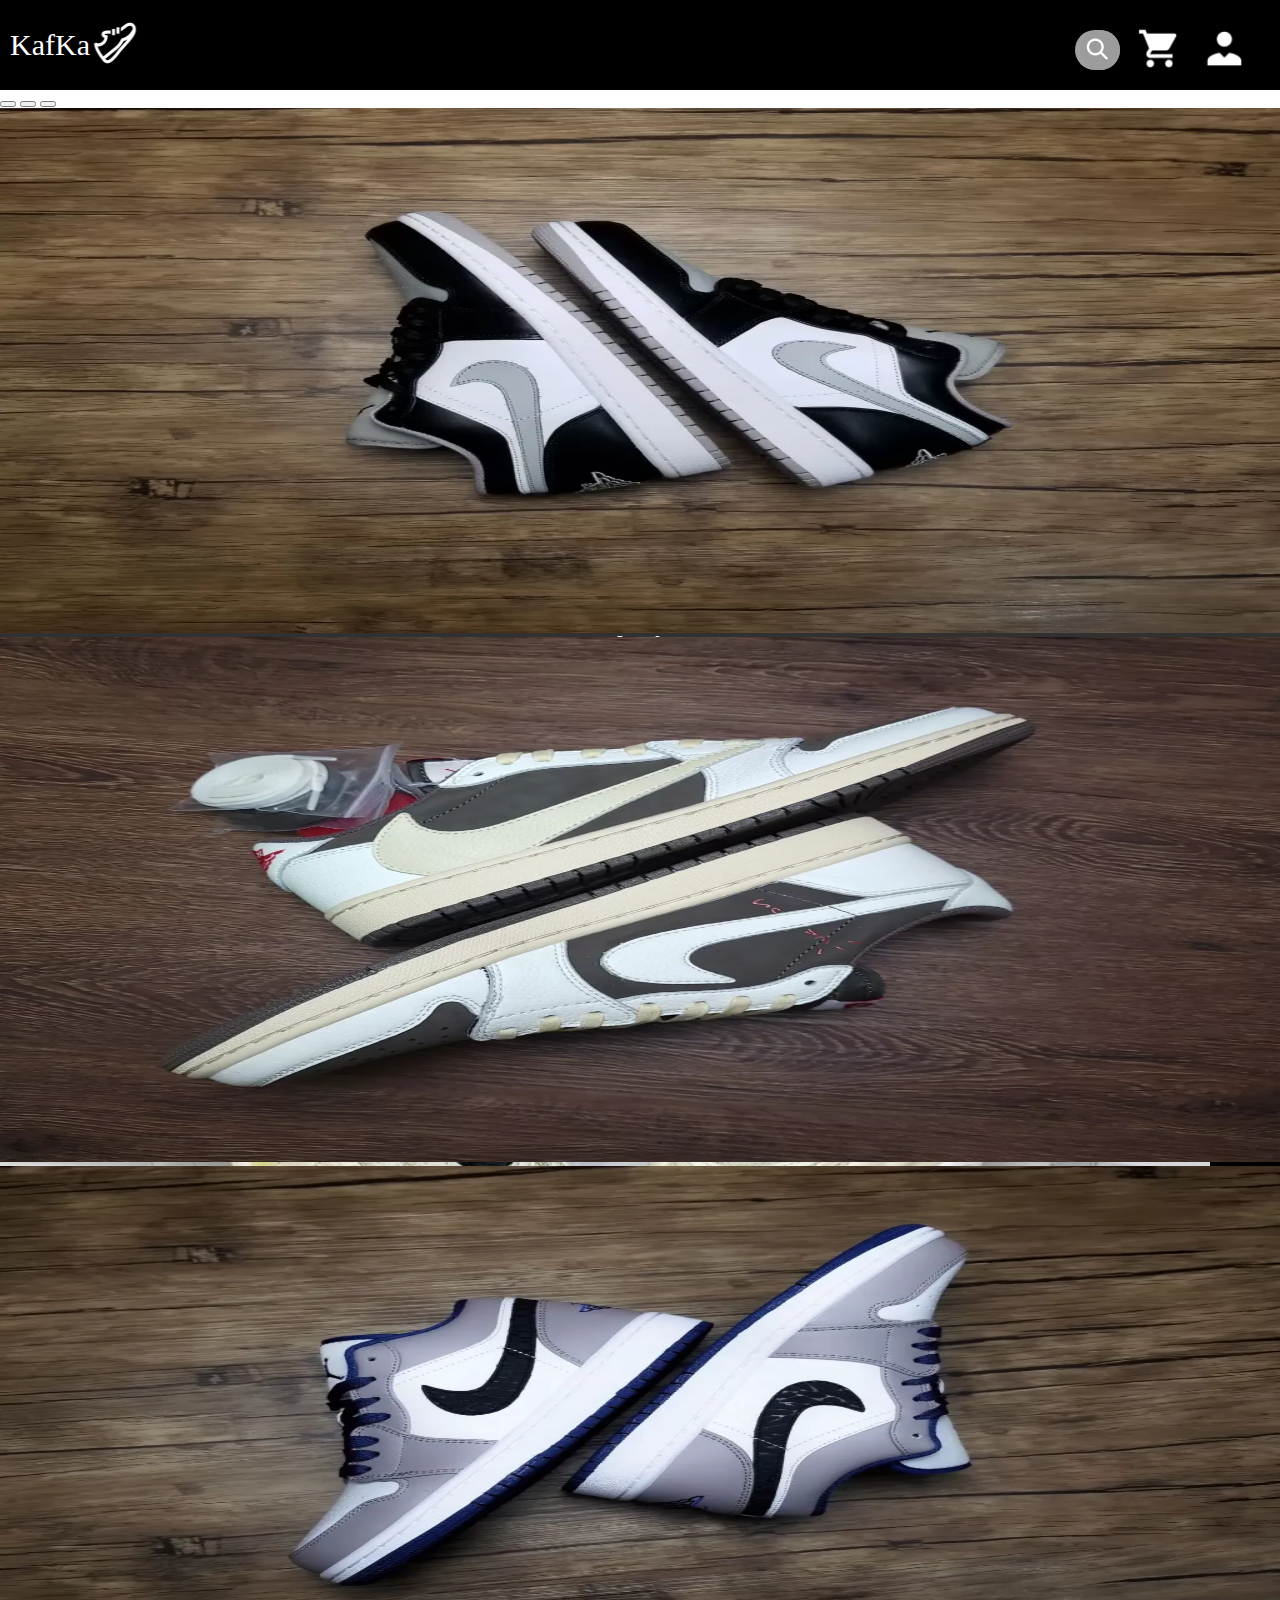
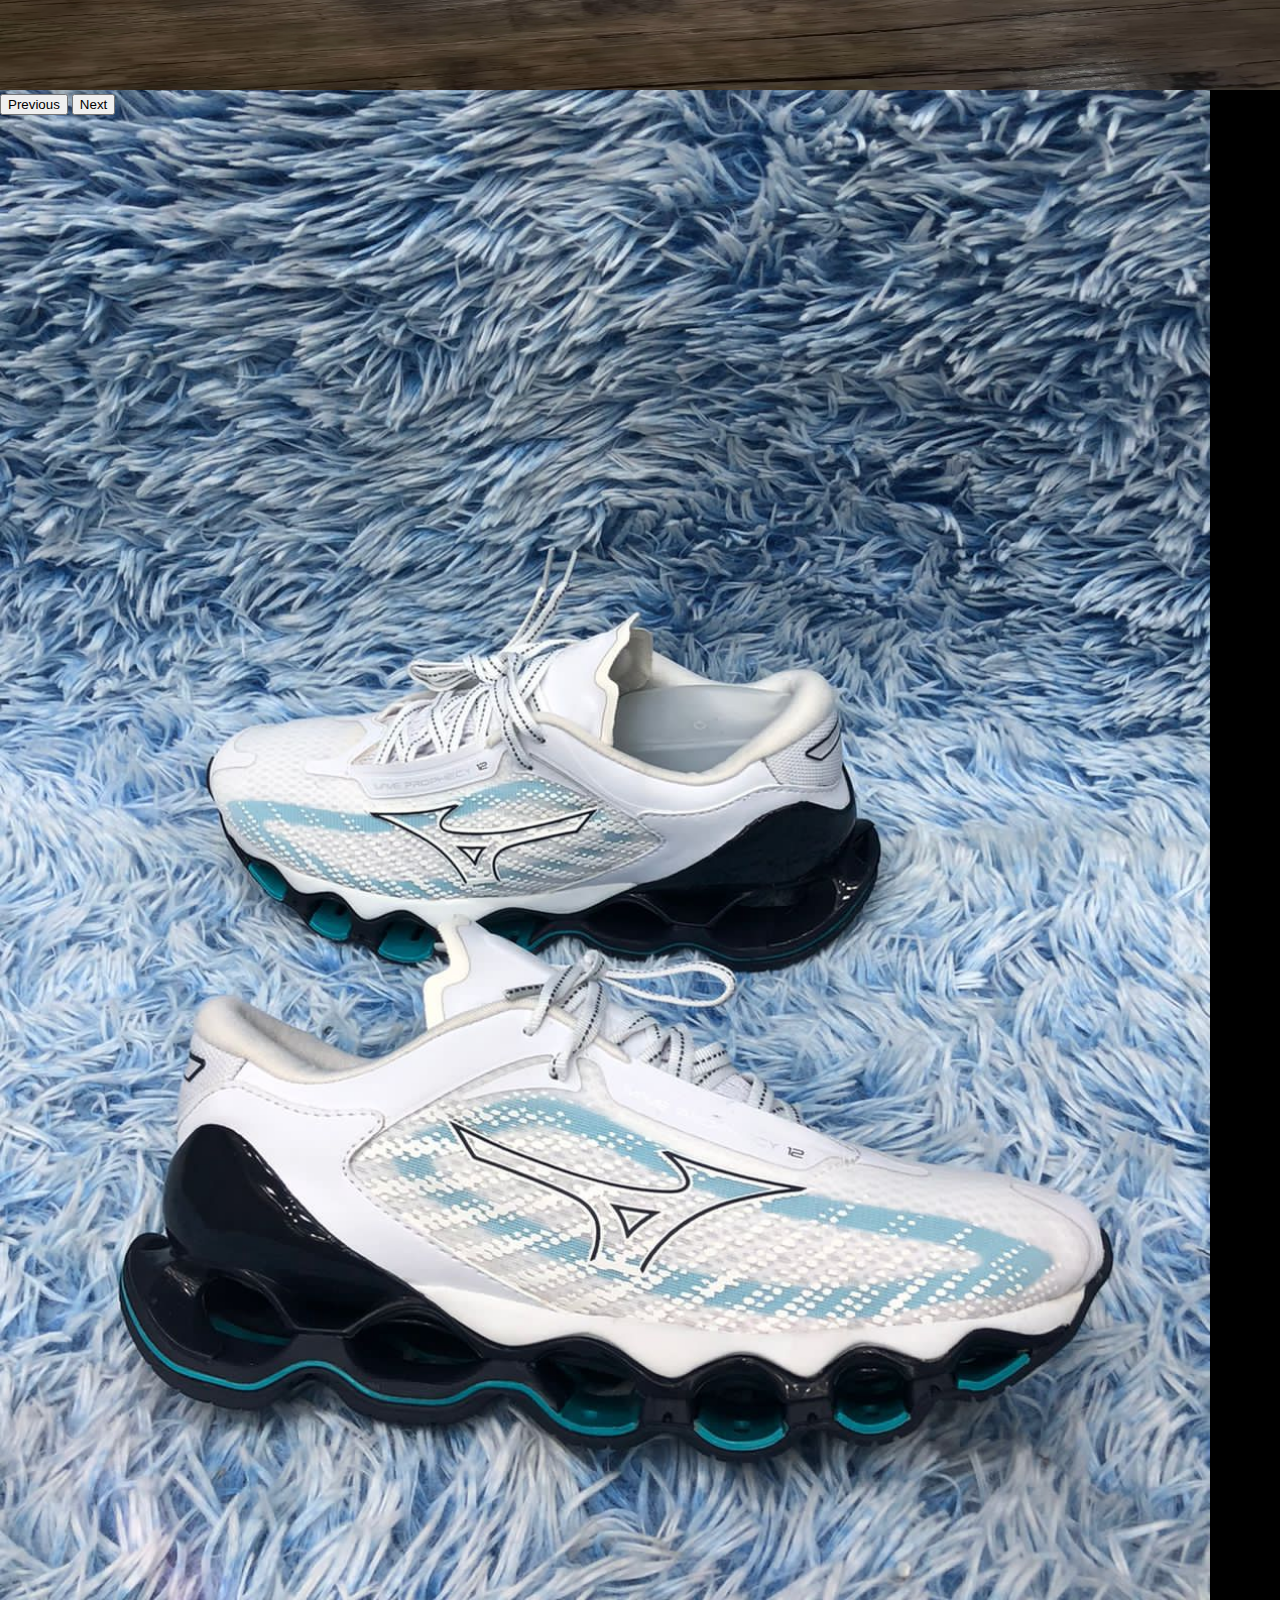
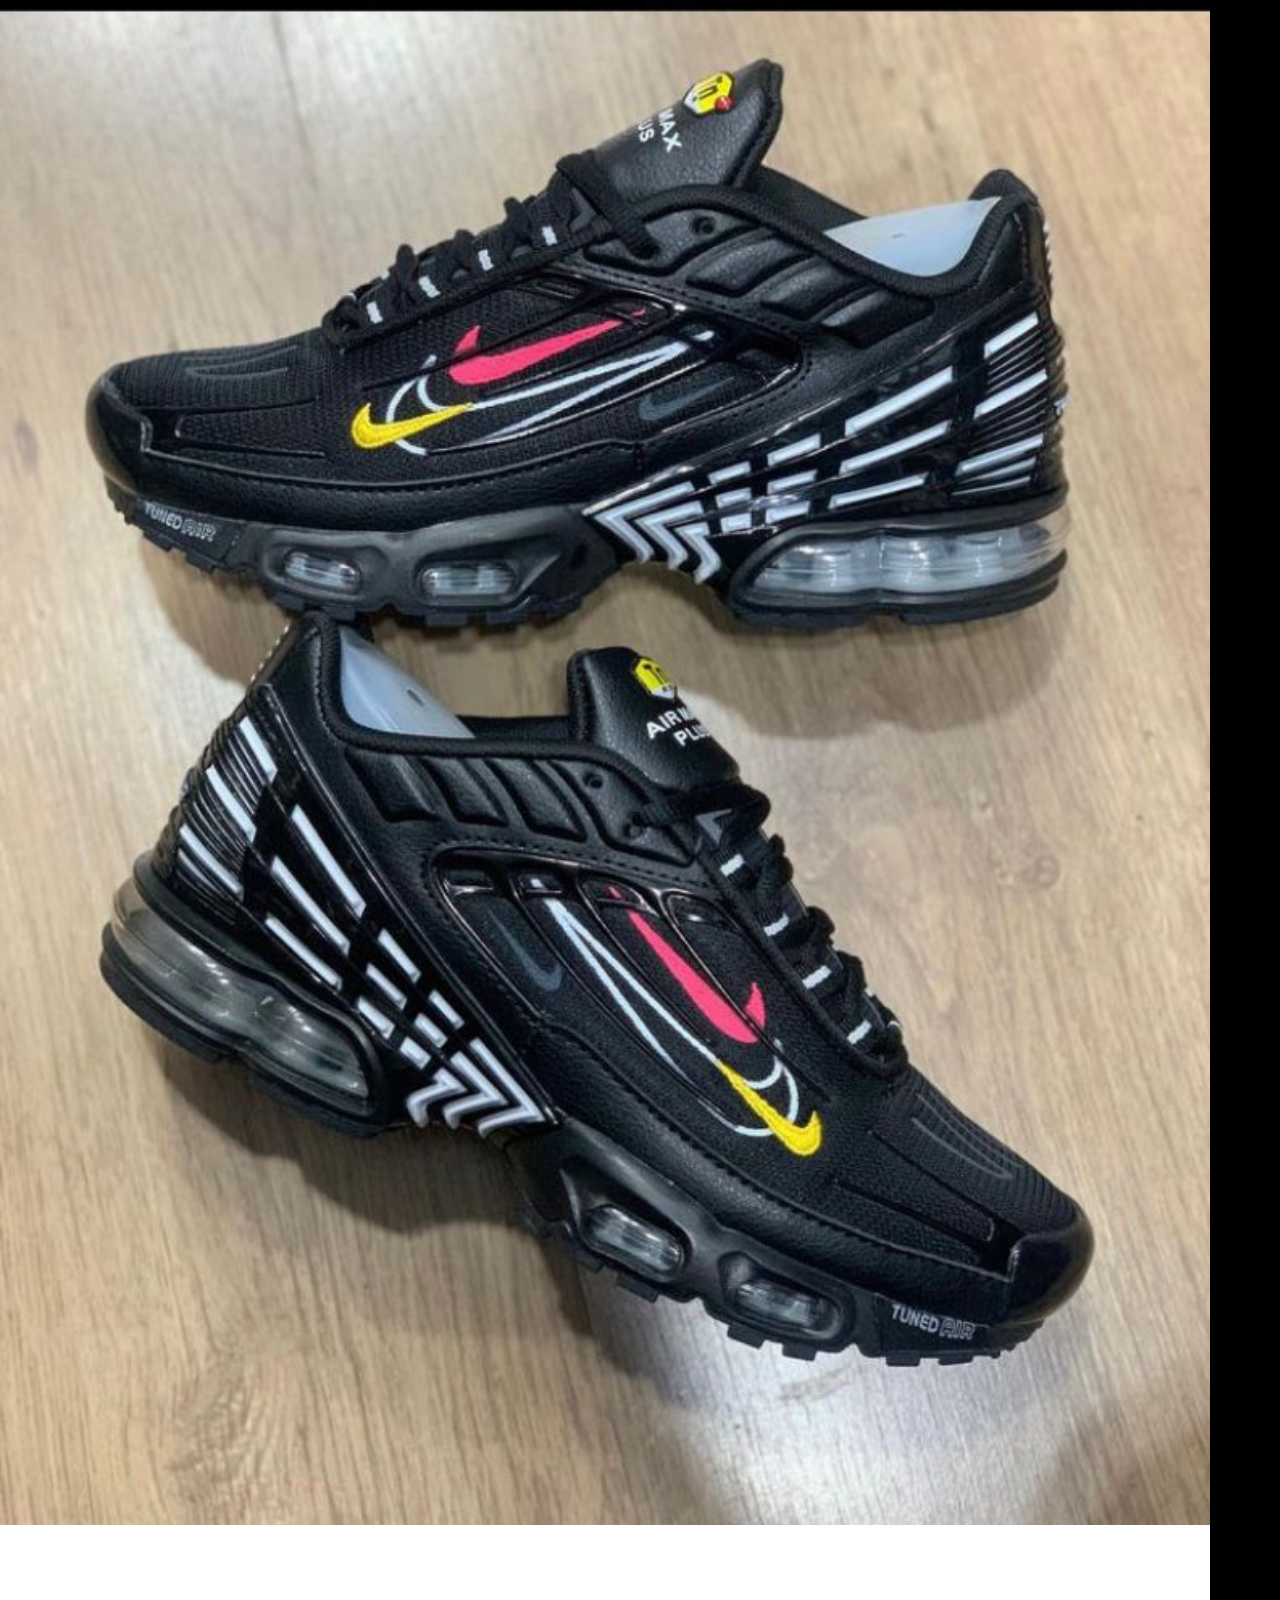
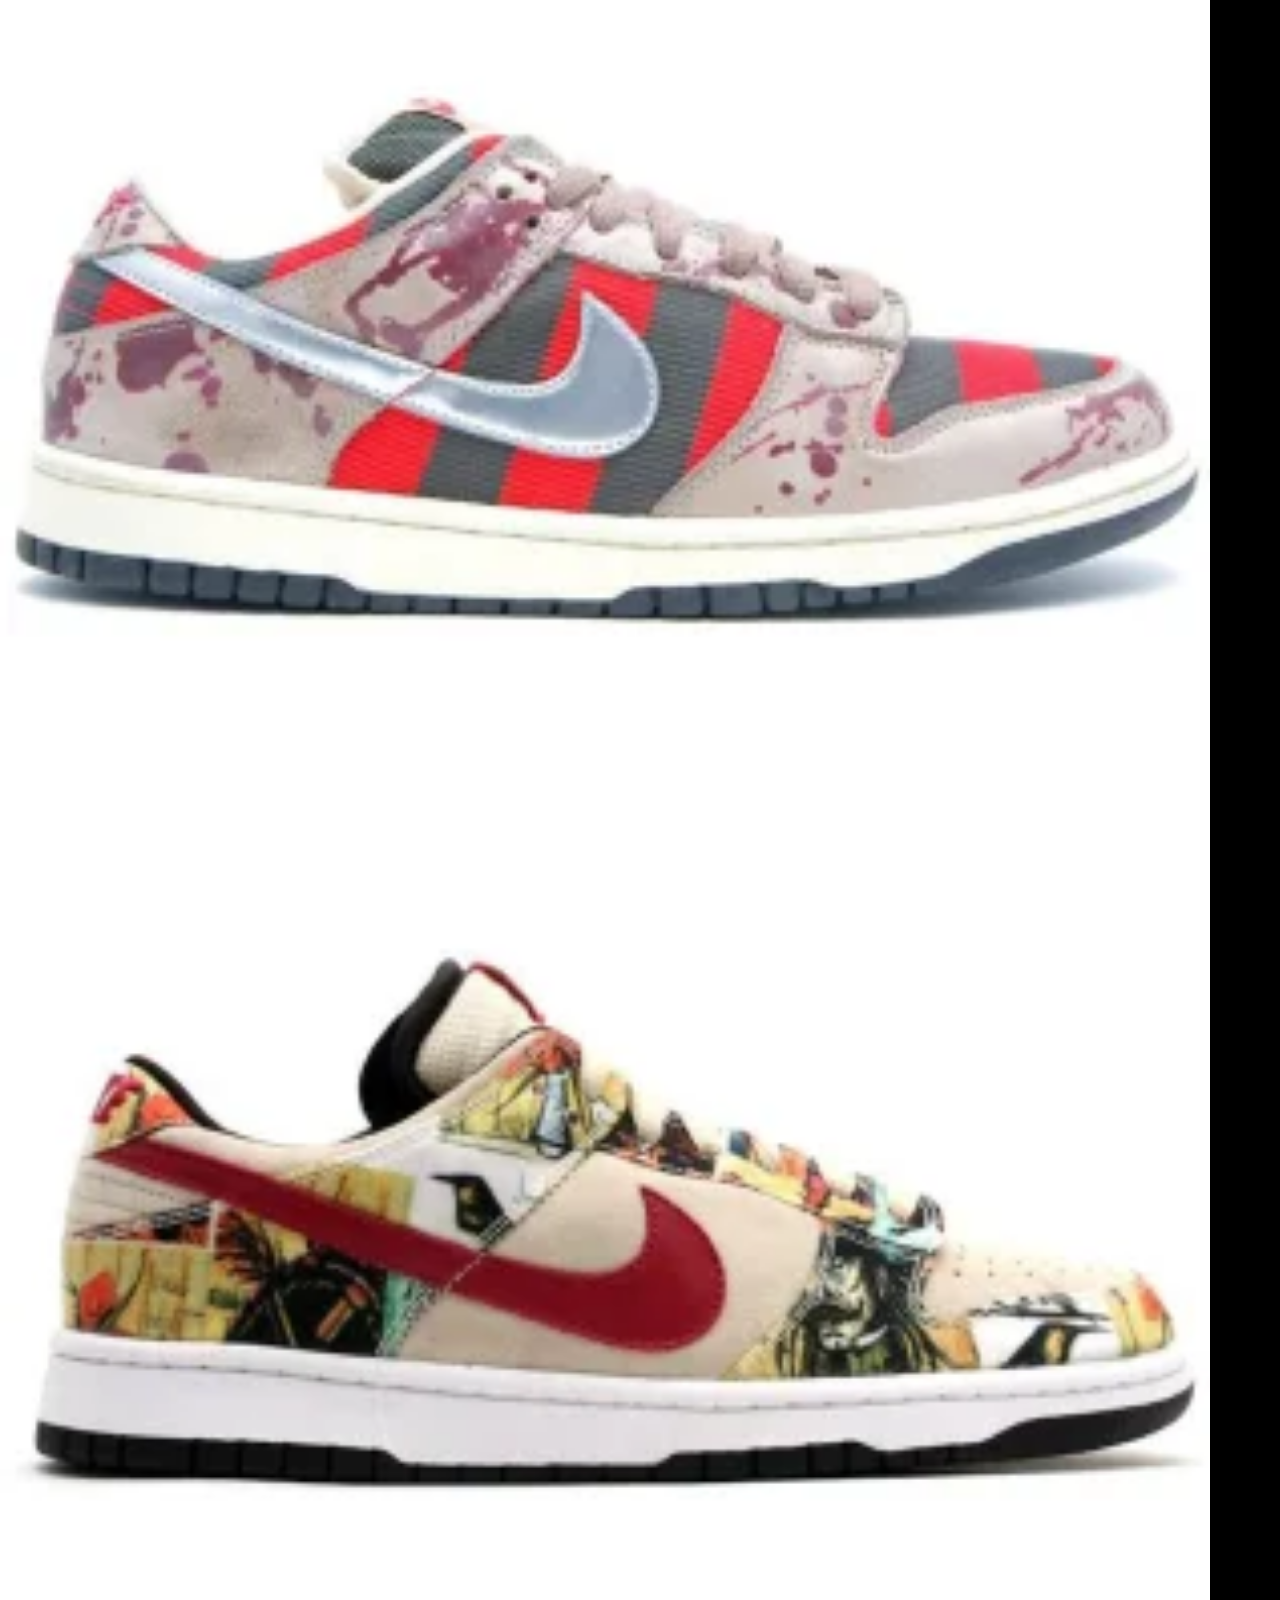
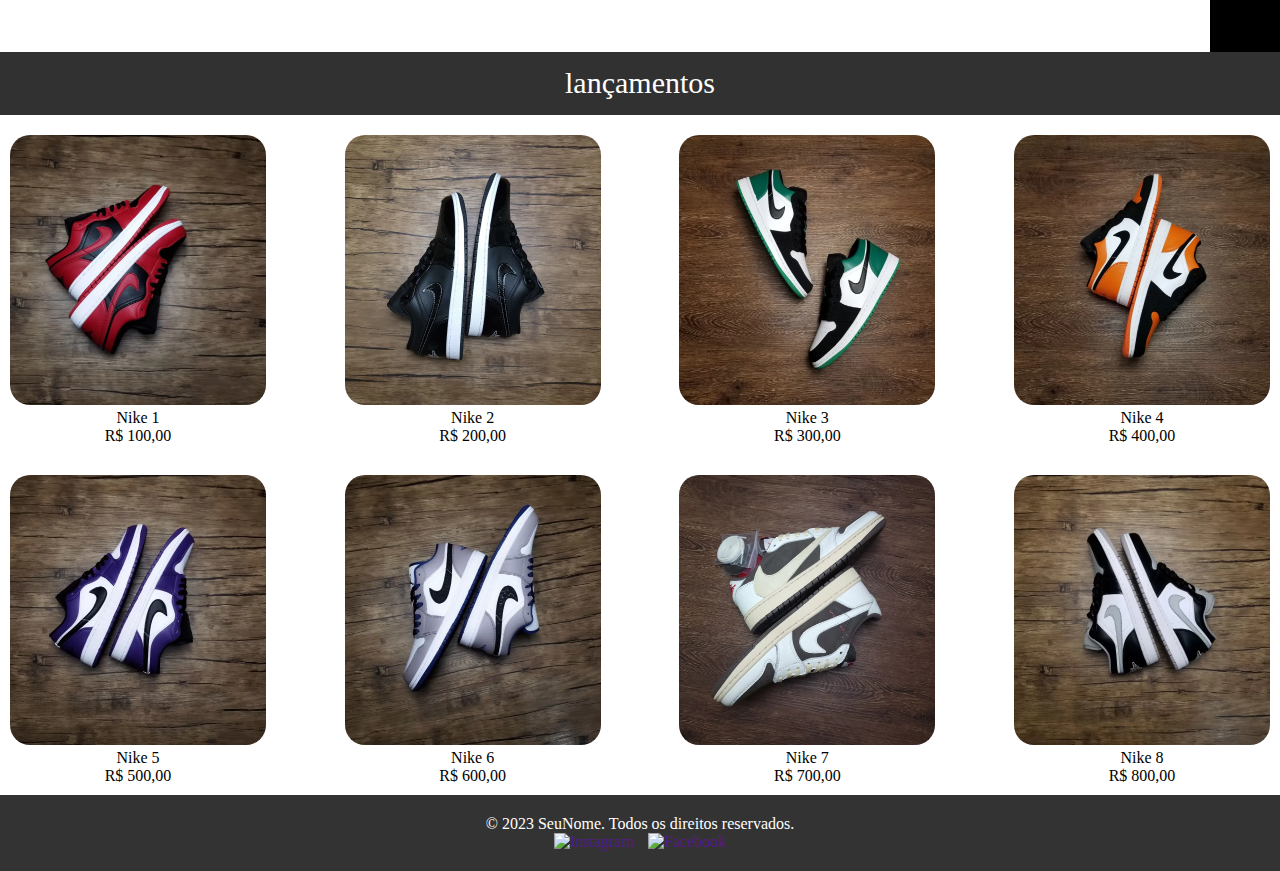
==== index.html @ 76c40743 "name" ====
<!DOCTYPE html>
<html lang="en">

<head>
    <meta charset="UTF-8">
    <meta name="viewport" content="width=device-width, initial-scale=1.0">
    <link rel="stylesheet" href="all/languages/CSS/style.css">
    <link href="https://cdn.jsdelivr.net/npm/bootstrap@5.3.2/dist/css/bootstrap.min.css" rel="stylesheet"
        integrity="sha384-T3c6CoIi6uLrA9TneNEoa7RxnatzjcDSCmG1MXxSR1GAsXEV/Dwwykc2MPK8M2HN" crossorigin="anonymous">
    <title>KafKa</title>
</head>

<body>
    <header>
        <!--Nav-->
        <nav>
            <section class="TituLogo">
                <div class="tittle">
                    <h1>
                        <a href="Index.html">
                            <span class="spanKafKa">KafKa</span>
                        </a>
                    </h1>
                </div>

                <div class="logo">
                    <img src="all/Images/logo.png" alt="Imagem-Logo">
                </div>
            </section>

            <section class="icons">
                <div class="box-busca">
                    <div class="search-box">
                        <form method="post" action="#">
                            <input type="text" class="search-box-input" name="busca" placeholder="Faça sua Pesquisa...">
                            <i class="search-box-button"><i class="search-box-icone icon icon-search"></i><img
                                    src="all/Images/Search.png" alt="" id="search-icon"></i>
                        </form>
                    </div>
                </div>

                <div class="shopping-cart">
                    <img src="all/Images/Shopping Cart.png" alt="">
                </div>
                <div class="profile">
                    <img src="all/Images/Account.png" alt="">
                </div>

            </section>
        </nav>
    </header>


    <main>
        <!--Main-repartido em 3-->

        <!--carrosel-->
        <section class="Main-part1">
            <div id="carouselExampleCaptions" class="carousel slide" data-bs-ride="carousel">
                <div class="carousel-indicators">
                    <button type="button" data-bs-target="#carouselExampleCaptions" data-bs-slide-to="0" class="active"
                        aria-current="true" aria-label="Slide 1"></button>
                    <button type="button" data-bs-target="#carouselExampleCaptions" data-bs-slide-to="1"
                        aria-label="Slide 2"></button>
                    <button type="button" data-bs-target="#carouselExampleCaptions" data-bs-slide-to="2"
                        aria-label="Slide 3"></button>
                </div>
                <div class="carousel-inner">
                    <div class="carousel-item active">
                        <img src="all/Images/tenis-card-lançamento/b52640f1.webp" class="d-block w-100" alt="...">
                    </div>
                    <div class="carousel-item">
                        <img src="all/Images/tenis-card-lançamento/ab01a7da.webp" class="d-block w-100" alt="...">
                    </div>
                    <div class="carousel-item">
                        <img src="all/Images/tenis-card-lançamento/6eb53519.webp" class="d-block w-100" alt="...">
                    </div>
                </div>
                <button class="carousel-control-prev" type="button" data-bs-target="#carouselExampleCaptions"
                    data-bs-slide="prev">
                    <span class="carousel-control-prev-icon" aria-hidden="true"></span>
                    <span class="visually-hidden">Previous</span>
                </button>
                <button class="carousel-control-next" type="button" data-bs-target="#carouselExampleCaptions"
                    data-bs-slide="next">
                    <span class="carousel-control-next-icon" aria-hidden="true"></span>
                    <span class="visually-hidden">Next</span>
                </button>
            </div>

            <div class="titulo-categoria">
                <i>
                    coleções
                </i>
            </div>
        </section>

        <!--cards Categoria-->
        <section class="Main-part-2">
            <div class="card-group">
                <div class="card">
                    <img src="all/Images/tenis/especiais/WhatsApp Image 2023-11-29 at 06.52.03.jpeg" class="card-img"
                        alt="...">
                    <div class="card-body">
                        <button class="botao text-center"><a href="">Veja mais!</a></button>
                    </div>
                </div>
                <div class="card">
                    <img src="all/Images/tenis/especiais/WhatsApp Image 2023-11-29 at 06.52.02 (2).jpeg"
                        class="card-img" alt="...">
                    <div class="card-body">
                        <button class="botao text-center"><a href="">Veja mais!</a></button>
                    </div>
                </div>
                <div class="card">
                    <img src="all/Images/tenis/especiais/WhatsApp Image 2023-11-29 at 06.52.02.jpeg" class="card-img"
                        alt="...">
                    <div class="card-body">
                        <button class="botao text-center"><a href="">Veja mais!</a></button>
                    </div>
                </div>
                <div class="card">
                    <img src="all/Images/tenis/unicos/unico2.webp" class="card-img" alt="...">
                    <div class="card-body">
                        <button class="botao text-center"><a href="">Veja mais!</a></button>
                    </div>
                </div>
                <div class="card">
                    <img src="all/Images/tenis/unicos/unico1.webp" class="card-img" alt="...">
                    <div class="card-body">
                        <button class="botao text-center"><a href="">Veja mais!</a></button>
                    </div>
                </div>
            </div>

            <div class="titulo-categoria">
                <i>
                    lançamentos
                </i>
            </div>

        </section>

        <!--cards-->
        <div class="main-part-3">
            <div class="card-slides">
                <div class="card-slide">
                  <img src="all/Images/tenis-card-lançamento/0399d91a.webp" alt="Imagem 1">
                  <h2>Nike 1</h2>
                  <i>R$ 100,00</i>
                </div>
                <div class="card-slide">
                  <img src="all/Images/tenis-card-lançamento/050ac62a.webp" alt="Imagem 2">
                  <h2>Nike 2</h2>
                  <i>R$ 200,00</i>
                </div>
                <div class="card-slide">
                  <img src="all/Images/tenis-card-lançamento/44566642.webp" alt="Imagem 3">
                  <h2>Nike 3</h2>
                  <i>R$ 300,00</i>
                </div>
                <div class="card-slide">
                  <img src="all/Images/tenis-card-lançamento/4f11c631.webp" alt="Imagem 4">
                  <h2>Nike 4</h2>
                  <i>R$ 400,00</i>
                </div>
              </div>
            
              <div class="card-slides">
                <div class="card-slide">
                  <img src="all/Images/tenis-card-lançamento/6e05e0b3.webp" alt="Imagem 5">
                  <h2>Nike 5</h2>
                  <i>R$ 500,00</i>
                </div>
                <div class="card-slide">
                  <img src="all/Images/tenis-card-lançamento/6eb53519.webp" alt="Imagem 6">
                  <h2>Nike 6</h2>
                  <i>R$ 600,00</i>
                </div>
                <div class="card-slide">
                  <img src="all/Images/tenis-card-lançamento/ab01a7da.webp" alt="Imagem 7">
                  <h2>Nike 7</h2>
                  <i>R$ 700,00</i>
                </div>
                <div class="card-slide">
                  <img src="all/Images/tenis-card-lançamento/b52640f1.webp" alt="Imagem 8">
                  <h2>Nike 8</h2>
                  <i>R$ 800,00</i>
                </div>
              </div>

              <footer class="site-footer">
                <div class="container">
                  <div class="footer-content">
                    <p>&copy; 2023 SeuNome. Todos os direitos reservados.</p>
                    <div class="social-links">
                      <a href="" target="_blank">
                        <img src="https://imgs.search.brave.com/a_bF_YPDcWOLlnEwEuBblxYcSy4CflGL6EE3lirmjMw/rs:fit:500:0:0/g:ce/aHR0cDovL3d3dy51/dGZwci5lZHUuYnIv/Y3Vyc29zL2Nvb3Jk/ZW5hY29lcy9zdHJp/Y3RvLXNlbnN1L3Bw/Z2N0YS1jdC9hcmVh/LWFjYWRlbWljYS9k/b2NlbnRlcy0xL2lt/YWdlbnNfZG9jZW50/ZXMvaW5zdGFncmFt/LWxvZ28tNi5wbmcv/QEBpbWFnZXMvaW1h/Z2UucG5n" alt="Instagram">
                      </a>
                      <a href="" target="_blank">
                        <img src="https://imgs.search.brave.com/jJCoPasn2serH2FU-dHJQycakDfaNS7AZ2vE_CuAUNg/rs:fit:860:0:0/g:ce/aHR0cHM6Ly90NC5m/dGNkbi5uZXQvanBn/LzA1LzMyLzIwLzAz/LzM2MF9GXzUzMjIw/MDM1NV9vZEtOOU91/M1dCNmlIV0pURklF/bEZ0SmJUdXpKc3BZ/Ni5qcGc" alt="Facebook">
                      </a>
                      <!-- Adicione mais links para outras redes sociais, se desejar -->
                    </div>
                  </div>
                </div>
              </footer>
        </div>

    </main>
</body>
<script src="https://cdn.jsdelivr.net/npm/bootstrap@5.3.2/dist/js/bootstrap.bundle.min.js"
    integrity="sha384-C6RzsynM9kWDrMNeT87bh95OGNyZPhcTNXj1NW7RuBCsyN/o0jlpcV8Qyq46cDfL"
    crossorigin="anonymous"></script>

<script src="all/languages/JS/javascript.js"></script>

</html>
---- all/languages/CSS/style.css ----
html, body, div, span, applet, object, iframe,
h1, h2, h3, h4, h5, h6, p, blockquote, pre,
a, abbr, acronym, address, big, cite, code,
del, dfn, em, img, ins, kbd, q, s, samp,
small, strike, strong, sub, sup, tt, var,
b, u, i, center,
dl, dt, dd, ol, ul, li,
fieldset, form, label, legend,
table, caption, tbody, tfoot, thead, tr, th, td,
article, aside, canvas, details, embed, 
figure, figcaption, footer, header, hgroup, 
menu, nav, output, ruby, section, summary,
time, mark, audio, video {
	margin: 0;
	padding: 0;
	border: 0;
	font-size: 100%;
	font: inherit;
	vertical-align: baseline;
}

body{
    width: 100vw;
    height: 100vh;
    overflow: hidden;
    overflow-y: auto;
}

header{
    background-color: black;
    height: 10vh;
    width: 100%;
    color: white;
}

nav{
    display: flex;
    justify-content: space-between;
    padding: 0 10px;
    height: 10vh;
}
/*nav logo*/

.TituLogo{
    display: grid;
    grid-auto-columns: 50% 50%;
}

.TituLogo, .icons{
    display: flex;
    align-items: center;
    justify-content: center;   
}

.tittle a{
    color: white;
    font-size: 30px;
    text-decoration: none;
}

.spanKaf, .spanKa {
    white-space: nowrap;
  }

  .logo img{
    height: 50px;
    width: 50px;
  }

/*Search-Bar*/
.box-busca{ 
    display: flex;
    flex-direction: column;
    justify-content: center;
    align-items: center;
}

.search-box-input::placeholder {
    color:#ffffff;
    opacity: 0.6;
}

.search-box form {
    display: flex;
    border-radius: 20px;
    background-color: #a0a0a0;
    height: 40px;
}

.search-box:hover .s.TituLogo, .icons{
    margin-top: 10px;    
}

.search-box-input {
    padding-left: 2em;
    padding-right:3em;
    width: 200px;
    overflow: hidden;
}

.search-box-input {
    outline: 0;
    font-size: 1.2em;
    color: #727272;
    width: 0;
    padding: 0;
    margin-left: 5px;
    border: none;
    background: none;
    transition: 1s;
}

.search-box-input::placeholder {
    color: #ffffff;
    opacity: 0.6;
    text-align: center;
  }

.search-box-button {
   display: flex;
   position: relative;
   border-radius: 50%;
   width: 40px;
   height: 40px;
   background-color: #9c9c9c;
   border: none;
   cursor: pointer;
   transition: .3s;
}

.search-box-button img{
    position: absolute;
    margin-top: 5px;
    left: -14px;
}

.search-box-button:active  {
    transform: scale(.85);
}

@media screen and (min-width: 400px){
    
    .search-box:hover .search-box-input {
        width: 360px;
    }
}

/*icons*/
.icons{
    display: flex;
    justify-content: end ;
    align-items: center;
    margin-right: 20px;
}

.shopping-cart img{
    height: 45px;
    width: auto;
}

.profile img{
    height: 45px;
    width: auto;
}

/*Mains*/
.Main-part1{
    display: flex;
    flex-direction: column;
    width: 100vw;
}

#carouselExampleCaptions{
    position: relative !important;
    width: 100vw !important ;
    height: 41vw;
    vertical-align: center !important;
}
.d-block{
    width: 100vw !important;
    height: 41vw !important;
}

@media screen and (max-width: 600px) {
    #carouselExampleCaptions{
        position: relative !important;
        width: 100vw !important ;
        height: 70vw;
        vertical-align: center !important;
    }
    .d-block{
        width: 100vw !important;
        height: 70vw !important;
    }
  }

.carousel h5, p{
    color: white;
}


.titulo-categoria{
    display: flex;
    justify-content: center;
    align-items: center;
    width: 100vw;
    height: 7vh;
    color: white;
    font-size: 30px;
    background-color: rgb(49, 49, 49);
}

.card{
    display: flex !important;
    align-items: center;
    background-color: black;
}

.button {
    display: flex !important;
    justify-content: center !important;
    align-items: flex-start;
}

.botao a {
    text-decoration: none;
    color: black;
}

.card-body{
    display: flex;
    justify-content: center;
    align-items: center;
}

.botao {
    background-color: transparent !important;border: 0;
    background-color: transparent;
}

.card img{
    width: 100%;
    height: 50%;
}

/*lançamentos*/

.card-slides {    
    margin-top: 10px;
    display: flex;
    justify-content: space-between;
  }
  
  .card-slide {
    padding: 10px;
    width: 20vw;
  }
  
  .card-slide img {
    border-radius: 20px;
    width: 20vw;
    height: 30vh;
  }
  
  .card-slide  {
    text-align: center;
  }

  @media (max-width: 768px) {
    .card-slides {    
        margin-top: 10px;
        display: flex;
        flex-direction: column ;
      }

    .card-slide{
        width: 100vw;
        margin-top: 20px;
    }

    .card-slide img {
        border-radius: 10px;
        width: 80vw;
        height: 50vh;
      }
}

.site-footer {
    background-color: #333;
    color: #fff;
    padding: 20px 0;
    text-align: center;
  }
  
  .site-footer p {
    margin: 0;
  }
  
  .social-links a {
    margin: 0 5px;
    text-decoration: none;
  }
  
  .social-links img {
    width: 30px;
    height: 30px;
  }
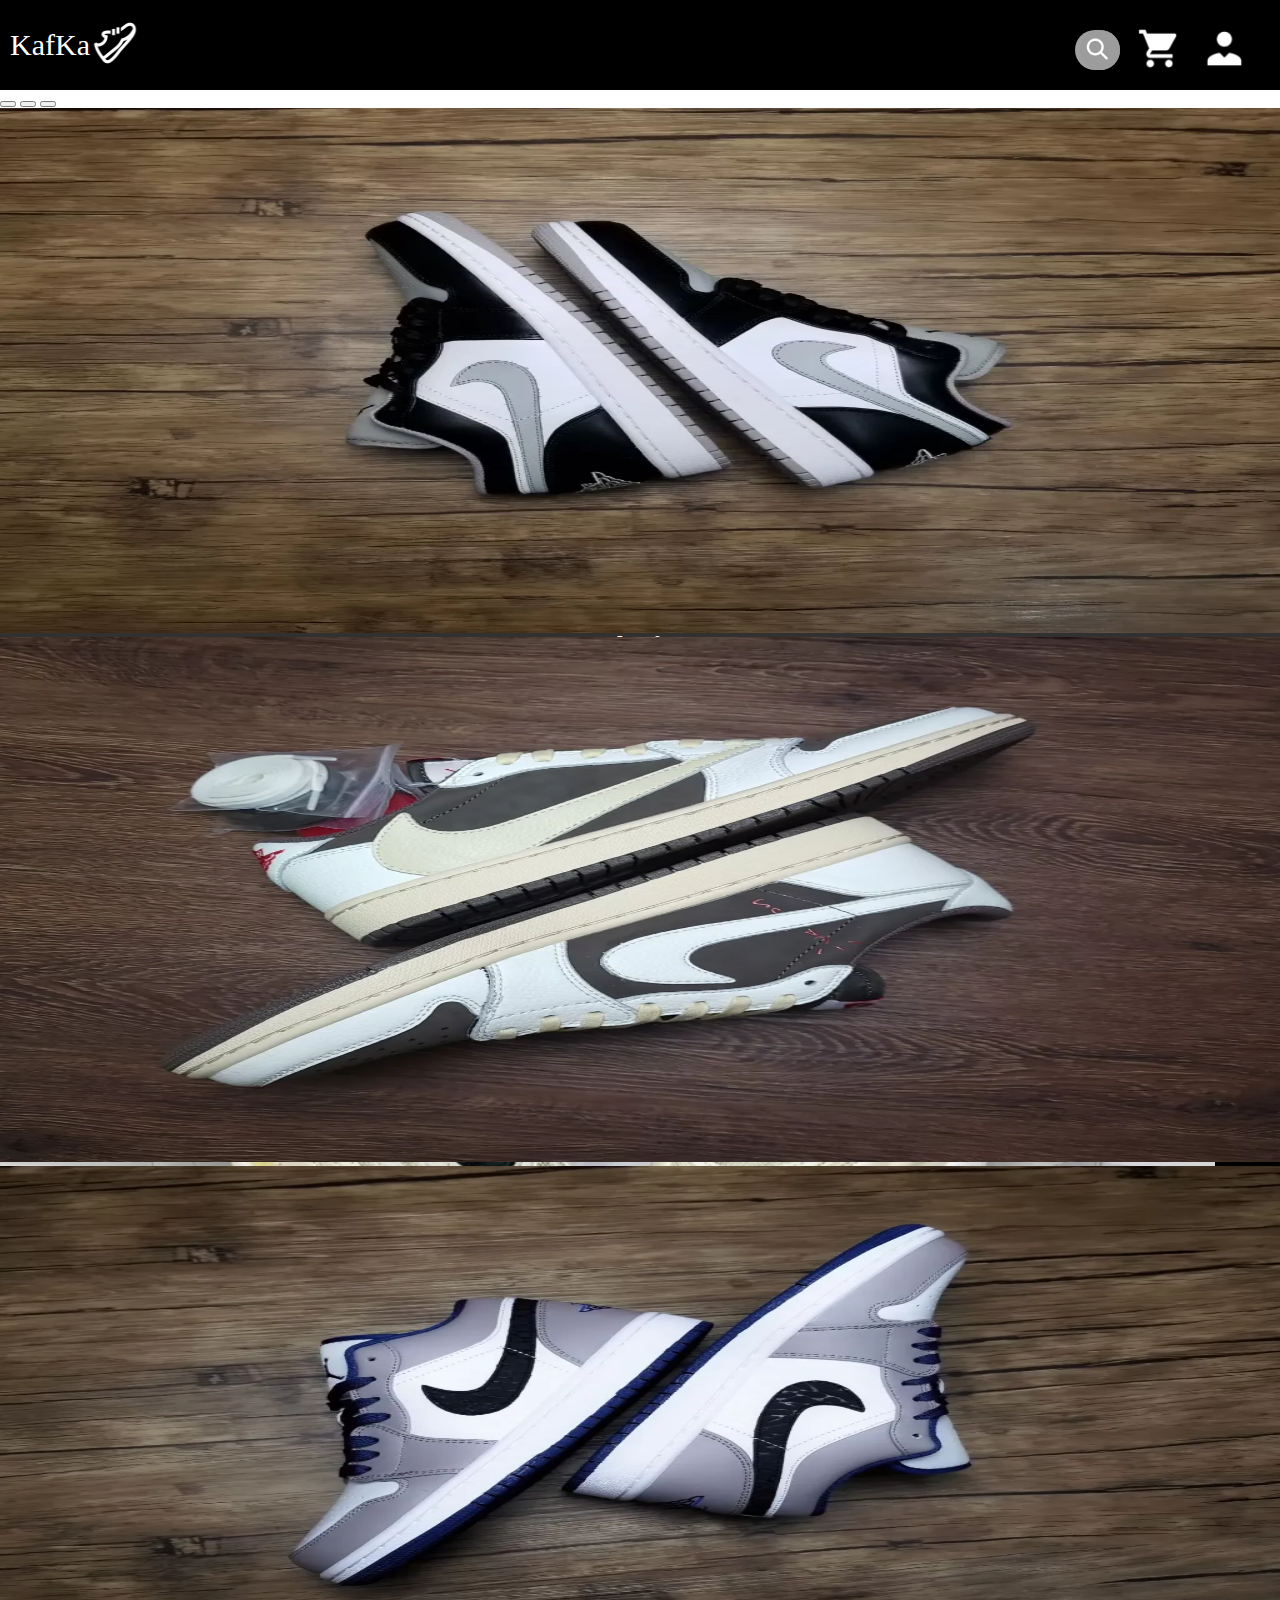
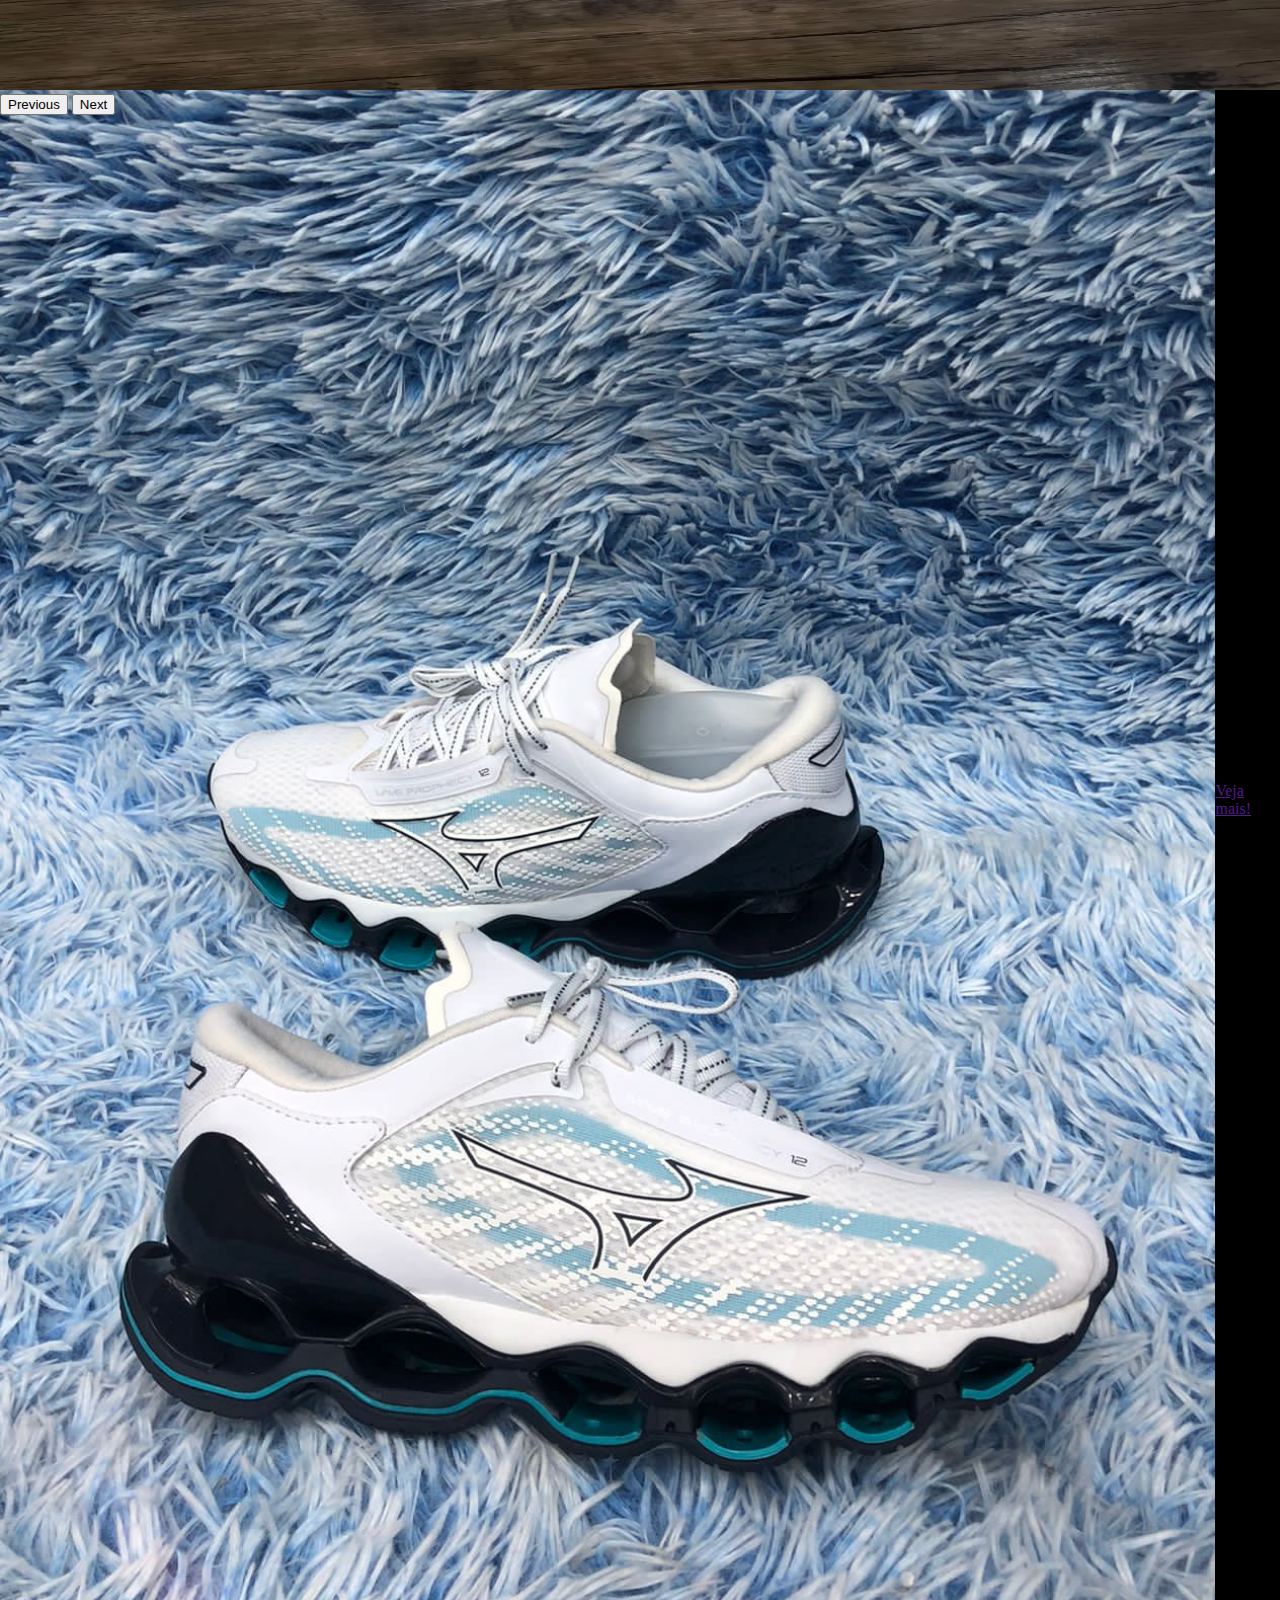
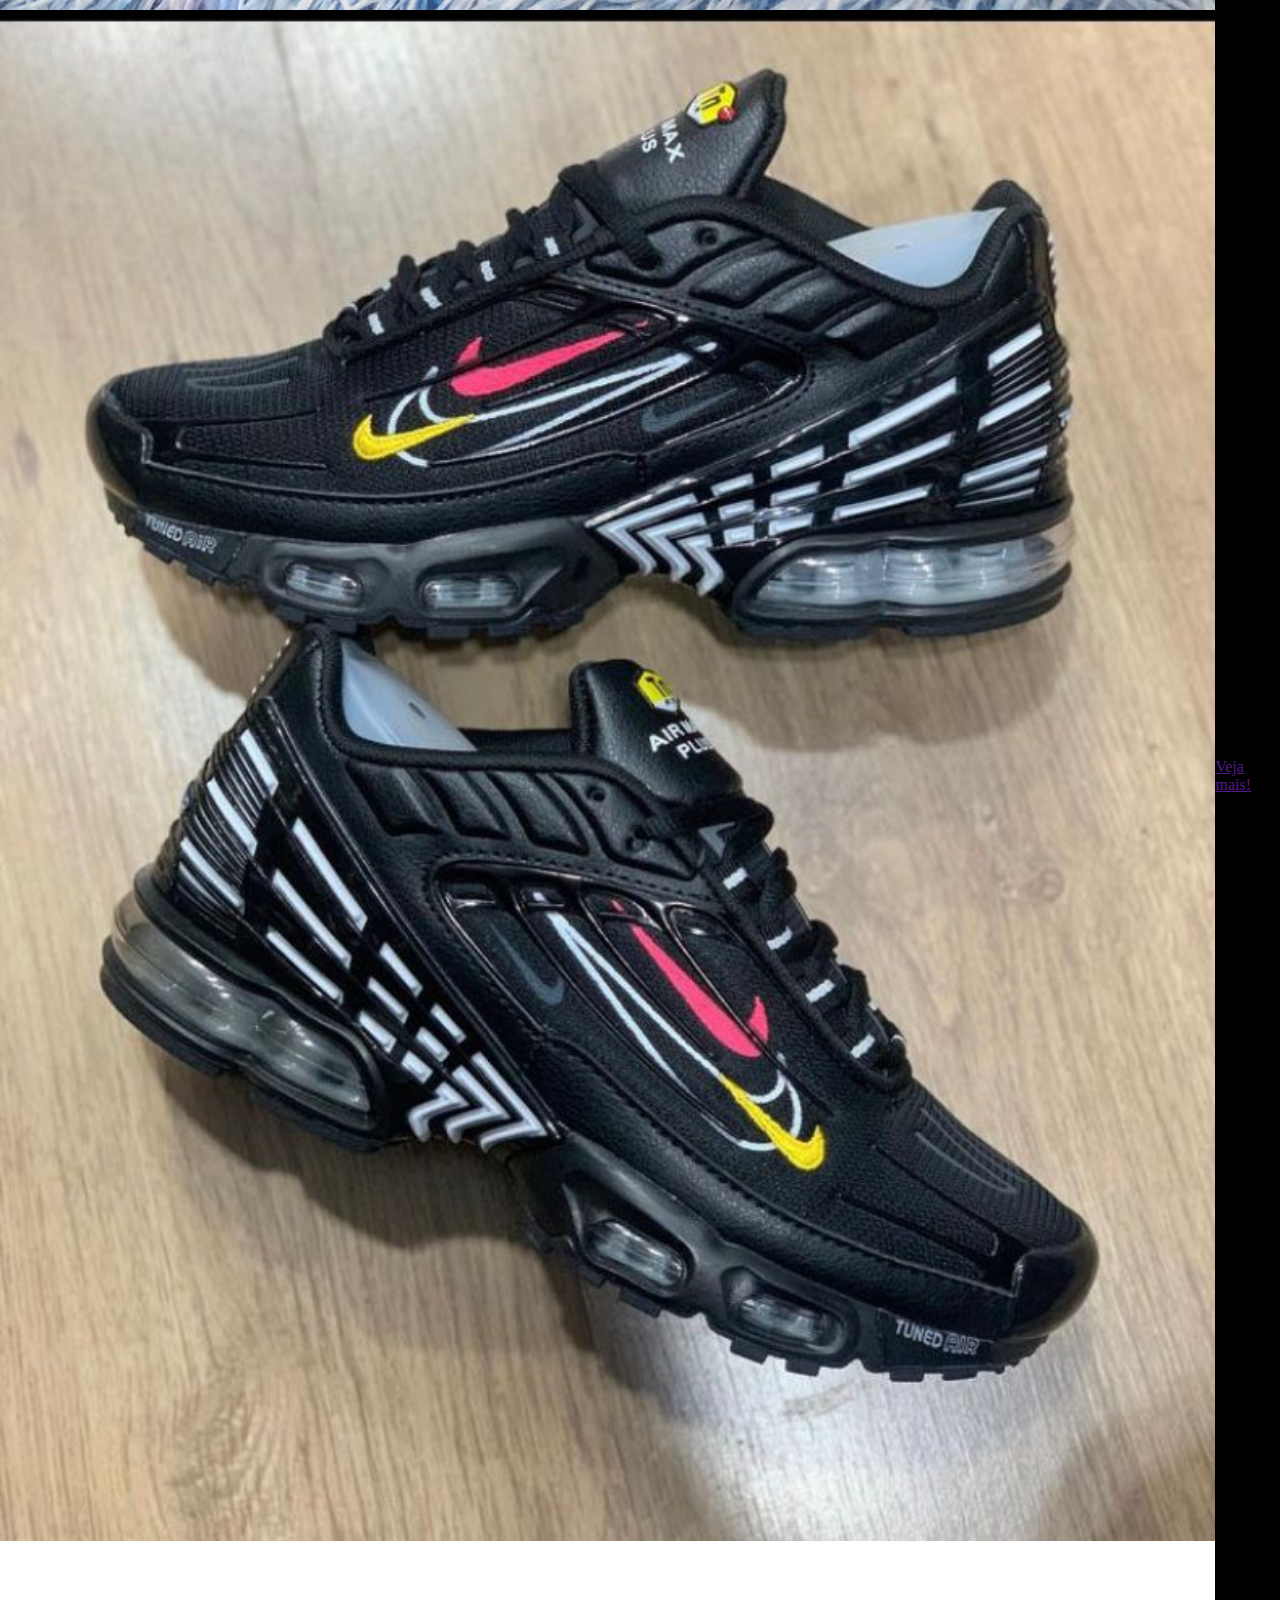
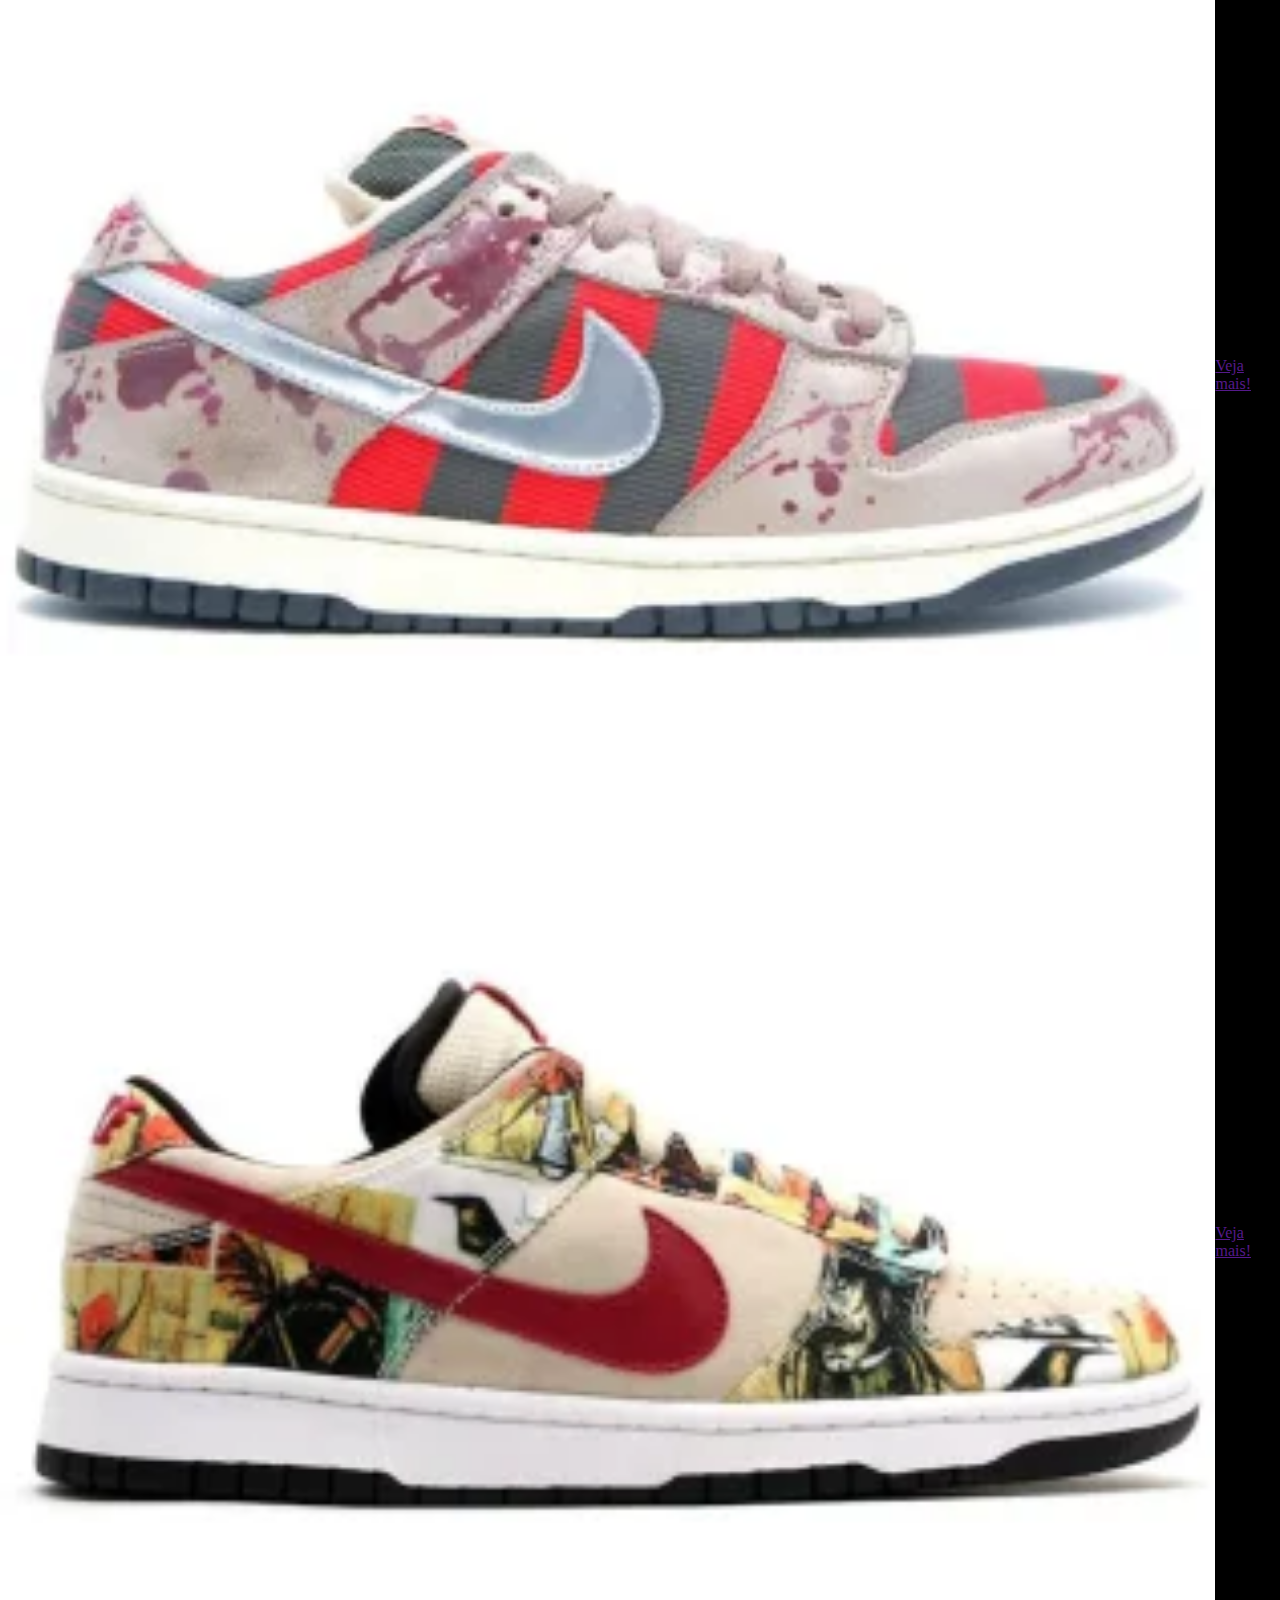
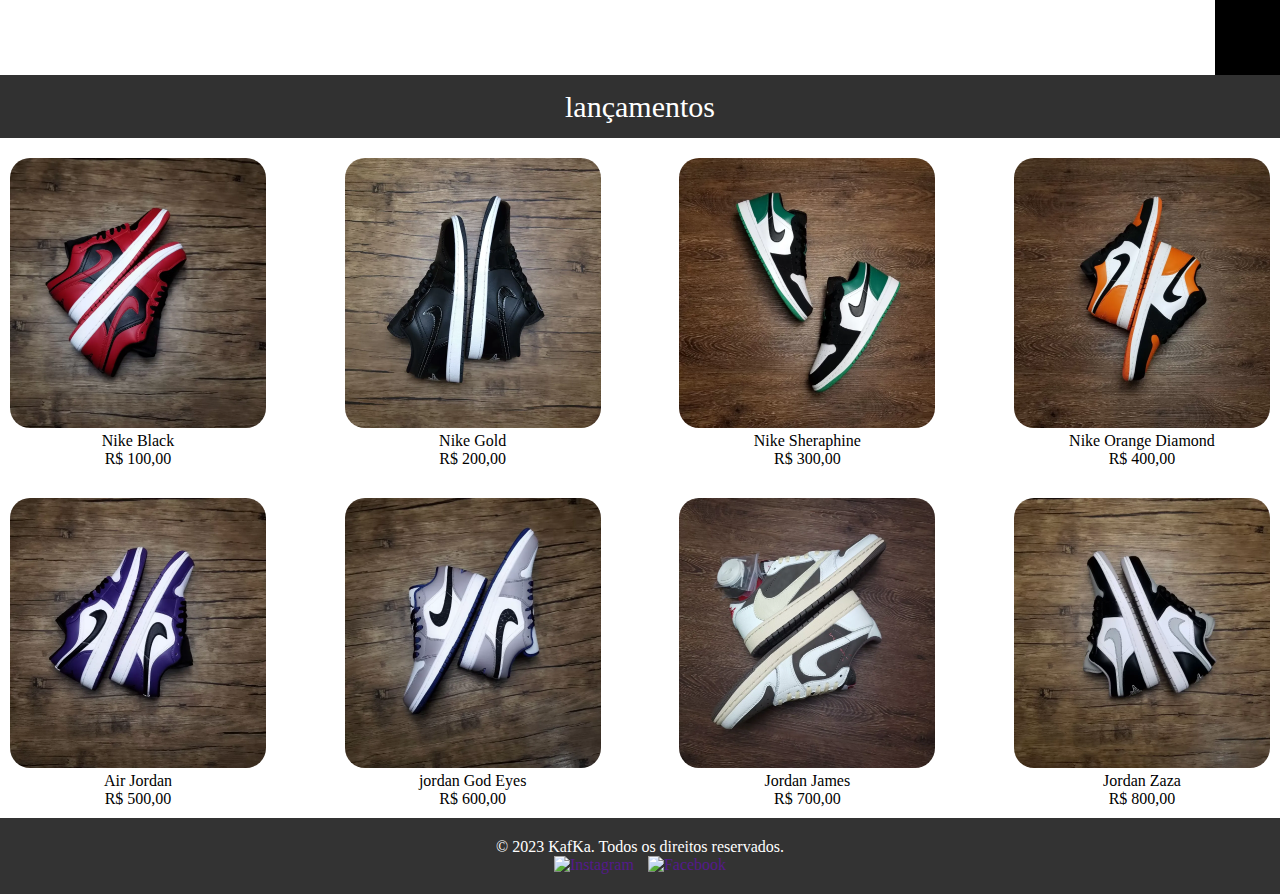
==== commit 17e4f245: "correçoes feitas" ====
--- a/index.html
+++ b/index.html
@@ -4,6 +4,7 @@
 <head>
     <meta charset="UTF-8">
     <meta name="viewport" content="width=device-width, initial-scale=1.0">
+    <link rel="icon" type="image/x-icon" href="https://cdn-icons-png.flaticon.com/128/5144/5144559.png">
     <link rel="stylesheet" href="all/languages/CSS/style.css">
     <link href="https://cdn.jsdelivr.net/npm/bootstrap@5.3.2/dist/css/bootstrap.min.css" rel="stylesheet"
         integrity="sha384-T3c6CoIi6uLrA9TneNEoa7RxnatzjcDSCmG1MXxSR1GAsXEV/Dwwykc2MPK8M2HN" crossorigin="anonymous">
@@ -43,7 +44,7 @@
                     <img src="all/Images/Shopping Cart.png" alt="">
                 </div>
                 <div class="profile">
-                    <img src="all/Images/Account.png" alt="">
+                    <a href="formularios.html"><img src="all/Images/Account.png" alt=""></a>
                 </div>
 
             </section>
@@ -89,9 +90,9 @@
             </div>
 
             <div class="titulo-categoria">
-                <i>
+                <h1>
                     coleções
-                </i>
+                </h1>
             </div>
         </section>
 
@@ -102,41 +103,41 @@
                     <img src="all/Images/tenis/especiais/WhatsApp Image 2023-11-29 at 06.52.03.jpeg" class="card-img"
                         alt="...">
                     <div class="card-body">
-                        <button class="botao text-center"><a href="">Veja mais!</a></button>
+                        <a href="">Veja mais!</a>
                     </div>
                 </div>
                 <div class="card">
                     <img src="all/Images/tenis/especiais/WhatsApp Image 2023-11-29 at 06.52.02 (2).jpeg"
                         class="card-img" alt="...">
                     <div class="card-body">
-                        <button class="botao text-center"><a href="">Veja mais!</a></button>
+                        <a href="">Veja mais!</a>
                     </div>
                 </div>
                 <div class="card">
                     <img src="all/Images/tenis/especiais/WhatsApp Image 2023-11-29 at 06.52.02.jpeg" class="card-img"
                         alt="...">
                     <div class="card-body">
-                        <button class="botao text-center"><a href="">Veja mais!</a></button>
+                        <a href="">Veja mais!</a>
                     </div>
                 </div>
                 <div class="card">
                     <img src="all/Images/tenis/unicos/unico2.webp" class="card-img" alt="...">
                     <div class="card-body">
-                        <button class="botao text-center"><a href="">Veja mais!</a></button>
+                        <a href="">Veja mais!</a>
                     </div>
                 </div>
                 <div class="card">
                     <img src="all/Images/tenis/unicos/unico1.webp" class="card-img" alt="...">
                     <div class="card-body">
-                        <button class="botao text-center"><a href="">Veja mais!</a></button>
+                        <a href="">Veja mais!</a>
                     </div>
                 </div>
             </div>
 
             <div class="titulo-categoria">
-                <i>
+                <h1>
                     lançamentos
-                </i>
+                </h1>
             </div>
 
         </section>
@@ -146,22 +147,22 @@
             <div class="card-slides">
                 <div class="card-slide">
                   <img src="all/Images/tenis-card-lançamento/0399d91a.webp" alt="Imagem 1">
-                  <h2>Nike 1</h2>
+                  <h2>Nike Black</h2>
                   <i>R$ 100,00</i>
                 </div>
                 <div class="card-slide">
                   <img src="all/Images/tenis-card-lançamento/050ac62a.webp" alt="Imagem 2">
-                  <h2>Nike 2</h2>
+                  <h2>Nike Gold</h2>
                   <i>R$ 200,00</i>
                 </div>
                 <div class="card-slide">
                   <img src="all/Images/tenis-card-lançamento/44566642.webp" alt="Imagem 3">
-                  <h2>Nike 3</h2>
+                  <h2>Nike Sheraphine</h2>
                   <i>R$ 300,00</i>
                 </div>
                 <div class="card-slide">
                   <img src="all/Images/tenis-card-lançamento/4f11c631.webp" alt="Imagem 4">
-                  <h2>Nike 4</h2>
+                  <h2>Nike Orange Diamond </h2>
                   <i>R$ 400,00</i>
                 </div>
               </div>
@@ -169,22 +170,22 @@
               <div class="card-slides">
                 <div class="card-slide">
                   <img src="all/Images/tenis-card-lançamento/6e05e0b3.webp" alt="Imagem 5">
-                  <h2>Nike 5</h2>
+                  <h2>Air Jordan</h2>
                   <i>R$ 500,00</i>
                 </div>
                 <div class="card-slide">
                   <img src="all/Images/tenis-card-lançamento/6eb53519.webp" alt="Imagem 6">
-                  <h2>Nike 6</h2>
+                  <h2>jordan God Eyes</h2>
                   <i>R$ 600,00</i>
                 </div>
                 <div class="card-slide">
                   <img src="all/Images/tenis-card-lançamento/ab01a7da.webp" alt="Imagem 7">
-                  <h2>Nike 7</h2>
+                  <h2>Jordan James</h2>
                   <i>R$ 700,00</i>
                 </div>
                 <div class="card-slide">
                   <img src="all/Images/tenis-card-lançamento/b52640f1.webp" alt="Imagem 8">
-                  <h2>Nike 8</h2>
+                  <h2>Jordan Zaza</h2>
                   <i>R$ 800,00</i>
                 </div>
               </div>
@@ -192,7 +193,7 @@
               <footer class="site-footer">
                 <div class="container">
                   <div class="footer-content">
-                    <p>&copy; 2023 SeuNome. Todos os direitos reservados.</p>
+                    <p>&copy; 2023 KafKa. Todos os direitos reservados.</p>
                     <div class="social-links">
                       <a href="" target="_blank">
                         <img src="https://imgs.search.brave.com/a_bF_YPDcWOLlnEwEuBblxYcSy4CflGL6EE3lirmjMw/rs:fit:500:0:0/g:ce/aHR0cDovL3d3dy51/dGZwci5lZHUuYnIv/Y3Vyc29zL2Nvb3Jk/ZW5hY29lcy9zdHJp/Y3RvLXNlbnN1L3Bw/Z2N0YS1jdC9hcmVh/LWFjYWRlbWljYS9k/b2NlbnRlcy0xL2lt/YWdlbnNfZG9jZW50/ZXMvaW5zdGFncmFt/LWxvZ28tNi5wbmcv/QEBpbWFnZXMvaW1h/Z2UucG5n" alt="Instagram">
--- a/all/languages/CSS/style.css
+++ b/all/languages/CSS/style.css
@@ -282,7 +282,11 @@
     .card-slide img {
         border-radius: 10px;
         width: 80vw;
-        height: 50vh;
+        height: 30vh;
+      }
+
+      .titulo-categoria h1{
+        font-size: 20px ;
       }
 }
 
@@ -305,4 +309,9 @@
   .social-links img {
     width: 30px;
     height: 30px;
-  }+  }
+
+.icons img:hover{
+    box-shadow:  1px 1px 3px 2px rgba(255, 255, 255, 0.2);
+    border-radius: 30px;
+}